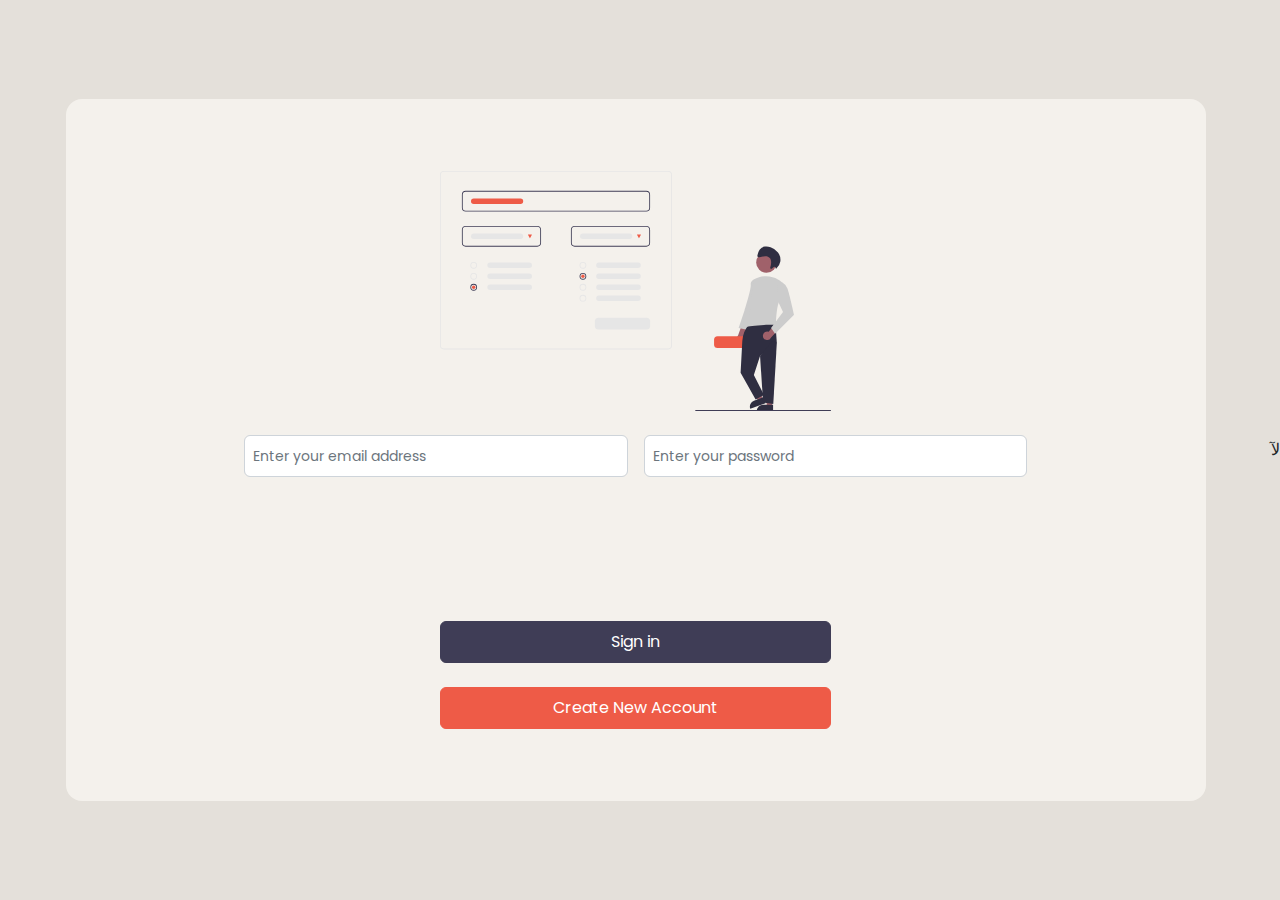
==== sign-in.html @ 407254c6 "First commit" ====
<!DOCTYPE html>
<html>
  <head>
    <meta charset="UTF-8" />
    <title>Login System</title>
    <meta name="viewport" content="width=device-width, initial-scale=1.0" />
    
    <link rel="icon" href="./images/favicon.png" />
    <link rel="stylesheet" href="./CSS/all.min.css" />
    <link rel="stylesheet" href="./CSS/bootstrap.min.css" />
    <link rel="stylesheet" href="./CSS/login.css" />
  </head>
  <body>
    <section id="login" class="login w-100">
      <div class="container text-center py-5 px-5 rounded-4 position-relative">
        <div class="welcome-image w-75 m-auto">
          <img
            src="images/sign-in.svg"
            class="w-50 py-4"
            alt="Join the world's largest community"
            title="Join the world's largest community"
          />
        </div>
        <div class="recent-logins w-75 text-start mx-auto d-none">
          <h3 class="fs-4 mb-0">Recent logins</h3>
          <div class="users-cards row overflow-auto flex-nowrap py-2">
            <div class="user-card col-md-2 p-2">
              <div class="user-content bg-white p-2 rounded-4 text-center">
                <div
                  class="user-header px-1 pt-1 d-flex justify-content-between"
                >
                  <i class="close fa-solid fa-circle-xmark"></i>
                  <i class="more-info fa-solid fa-ellipsis-vertical"></i>
                </div>
                <div class="user-image py-2">
                  <img
                    src="./images/avatars/avatar-male.jpg"
                    class="w-50 h-50 rounded-circle"
                    alt=""
                  />
                </div>
                <h4 class="userName">Mahmoud Salah</h4>
              </div>
            </div>
            <div class="user-card col-md-2 p-2">
              <div class="user-content bg-white p-2 rounded-4 text-center">
                <div
                  class="user-header px-1 pt-1 d-flex justify-content-between"
                >
                  <i class="close fa-solid fa-circle-xmark"></i>
                  <i class="more-info fa-solid fa-ellipsis-vertical"></i>
                </div>
                <div class="user-image py-2">
                  <img
                    src="./images/avatars/avatar-female.jpg"
                    class="w-50 h-50 rounded-circle"
                    alt=""
                  />
                </div>
                <h4 class="userName">Ahmed Hamdy</h4>
              </div>
            </div>
            <div class="add-user-card col-md-2 p-2 text-white">
              <div
                class="user-content h-100 d-flex flex-column justify-content-between align-items-center p-2 rounded-4 text-center"
              >
                <div class="add-card-icon mt-3">
                  <i class="fa-solid fa-plus"></i>
                </div>
                <h4 class="userName">Add Account</h4>
              </div>
            </div>
          </div>
        </div>

        <h4 class="seperator position-relative py-2 d-none">OR</h4>

        <form class="sign-in-form w-75 mx-auto">
          <div class="login-inputs d-flex">
            <div class="email w-100 me-3">
              <div class="email-hint w-100">
                <input
                  type="email"
                  placeholder="Enter your email address"
                  class="form-control p-2"
                  id="emailInput"
                />
              </div>

              <p
                class="hint email-hint m-0 mt-2 text-start p-2 rounded-2 invisible"
              >
                <i class="fa-solid fa-triangle-exclamation pe-2"></i>
                "Invalid email address.
                your email must be at least 3 characters and contain "@gmail" and ".com". "
              </p>
            </div>
            <div class="password w-100">
              <div class="password-input w-100 position-relative">
                <input
                  type="password"
                  placeholder="Enter your password"
                  class="form-control p-2"
                  id="passwordInput"
                />
                <i
                  class="show-hide-password fa-solid fa-eye position-absolute top-50 translate-middle-y d-none"
                ></i>
              </div>

              <p
                class="hint password-hint m-0 mt-2 text-start p-2 rounded-2 invisible"
              >
                <i class="fa-solid fa-triangle-exclamation pe-2"></i>
                "Please ensure your password is a minimum of 8 characters and includes at least one digit, one lowercase letter, and one uppercase letter."
              </p>
            </div>
          </div>
          <div class="login-buttons py-4 d-flex flex-column w-50 mx-auto gap-4">
            <button type="button" class="btn btn-sign-in rounded-2 py-2">
              Sign in
            </button>
            <a
              type="button"
              class="btn btn-new-account rounded-2 py-2"
              href="sign-up.html"
            >
              Create New Account
            </a>
          </div>
        </form>
      </div>
      <div
        class="login-failed position-absolute justify-content-center align-items-center d-none"
      >
        <div class="box bg-white rounded-4 p-3 w-40 text-center">
          <img src="images/failed.svg" alt="Login Failed" class="w-50 py-3" />
          <h3>Login Failed</h3>
          <p>Invalid Email or Password</p>
          <button class="btn btn-try btn-sign-in">Try Again</button>
        </div>
      </div>
    </section>
   لآ
    <script type="module" src="js/signIn.js"></script>
  </body>
</html>
---- CSS/login.css ----
@import url("https://fonts.googleapis.com/css2?family=Poppins:wght@100;200;300;400;500;600;700;800;900&display=swap");

/* =======> Variables */
:root {
  --main-black: #000;
  --main-blusih-black: #3f3d56;
  --main-blue: #120091;
  --main-dark-green: #043730;
  --main-light-green: #3c6761;
  --main-orange: #ee5b47;
  --main-cyan: #1da1f2;
  --main-gray: #6c707b;
}

/* =======> Global Rules */

*,
*::before,
*::after {
  padding: 0;
  margin: 0;
  box-sizing: inherit;
}

html {
  scroll-behavior: smooth;
  box-sizing: border-box;
}

body {
  font-family: "Poppins", sans-serif;
  background-color: #e4e0da;
  min-height: 100vh;
  display: flex;
  justify-content: center;
  align-items: center;
}

::selection {
  color: #f1f1f1;
  background-color: var(--main-blusih-black);
}
/* =======> Reusable classes */
.w-40 {
  width: 40%;
}
/* =======> Login Page */

section .container {
  background-color: #f4f1ec;
}

.user-image img {
  aspect-ratio: 1/1;
  object-fit: cover;
  object-position: center center;
}

.user i {
  cursor: pointer;
  font-size: 17px;
}

.close {
  color: #f9897d;
}

.more-info {
  color: var(--main-black);
}

.userName {
  font-size: 15px;
}

.users-cards::-webkit-scrollbar {
  height: 10px;
}
.users-cards::-webkit-scrollbar-thumb {
  background-color: var(--main-orange);
}
.users-cards::-webkit-scrollbar-button {
  width: 5px;
  background-color: #333;
}
.users-cards::-webkit-scrollbar-track {
  background-color: #e4e0da;
}

.add-card-icon {
  width: 50%;
  border-radius: 50%;
  background-color: rgba(255, 255, 255, 0.3);
  aspect-ratio: 1/1;
  display: flex;
  justify-content: center;
  align-items: center;
}

.add-card-icon i {
  font-size: 30px;
}
.add-user-card .user-content {
  background-color: var(--main-orange);
}

.seperator::before,
.seperator::after {
  content: "";
  width: calc(50% - 30px);
  height: 1px;
  position: absolute;
  top: 50%;
  transform: translateY(-50%);
  background-color: #d4d0da;
}

.seperator::before {
  top: 50%;
  left: 0;
}

.seperator::after {
  right: 0;
}

.sign-in-form input::placeholder {
  font-size: 14px;
}

.password-input i {
  right: 10px;
  cursor: pointer;
}

.form-control:focus {
  color: #212529;
  background-color: #fff;
  border-color: var(--main-orange);
  outline: 0;
  box-shadow: none;
}

.btn-sign-in {
  --bs-btn-color: #fff;
  --bs-btn-bg: var(--main-blusih-black);
  --bs-btn-border-color: var(--main-blusih-black);
  --bs-btn-hover-color: #fff;
  --bs-btn-hover-bg: #333148;
  --bs-btn-hover-border-color: #222036;
}

.btn-new-account {
  --bs-btn-color: #fff;
  --bs-btn-bg: var(--main-orange);
  --bs-btn-border-color: var(--main-orange);
  --bs-btn-hover-color: #fff;
  --bs-btn-hover-bg: #d94e3c;
  --bs-btn-hover-border-color: #cd4533;
}

.hint {
  background-color: #d6282844;
  color: #333148;
}

.was-validated .form-control:valid,
.form-control.is-valid {
  border-color: var(--main-light-green);
  background-image: url("../images/valid.png");
  background-size: 30px 30px;
}

.was-validated .form-control:valid:focus,
.form-control.is-valid:focus {
  border-color: var(--main-light-green);
  box-shadow: none;
}

.was-validated .form-control:invalid,
.form-control.is-invalid {
  padding-right: 0;
  background-image: url("../images/invalid.png");
  background-size: 30px 30px;
}

.was-validated .form-control:invalid:focus,
.form-control.is-invalid:focus {
  box-shadow: none;
}

.login-success {
  width: 100%;
  height: 100%;
  background-color: #3f3d5655;
  left: 0;
  top: 0;
}

.login-failed {
  width: 100%;
  height: 100%;
  background-color: #3f3d5655;
  left: 0;
  top: 0;
}

.user-data {
  width: fit-content;
}

.user-data i {
  color: var(--main-orange);
}

.user-data li span {
  color: var(--main-orange);
}

.btn-logout {
  --bs-btn-color: #fff;
  --bs-btn-bg: var(--main-blusih-black);
  --bs-btn-border-color: var(--main-blusih-black);
  --bs-btn-hover-color: #fff;
  --bs-btn-hover-bg: #302e45;
  --bs-btn-hover-border-color: #26243a;
  right: 20px;
  bottom: 20px;
}
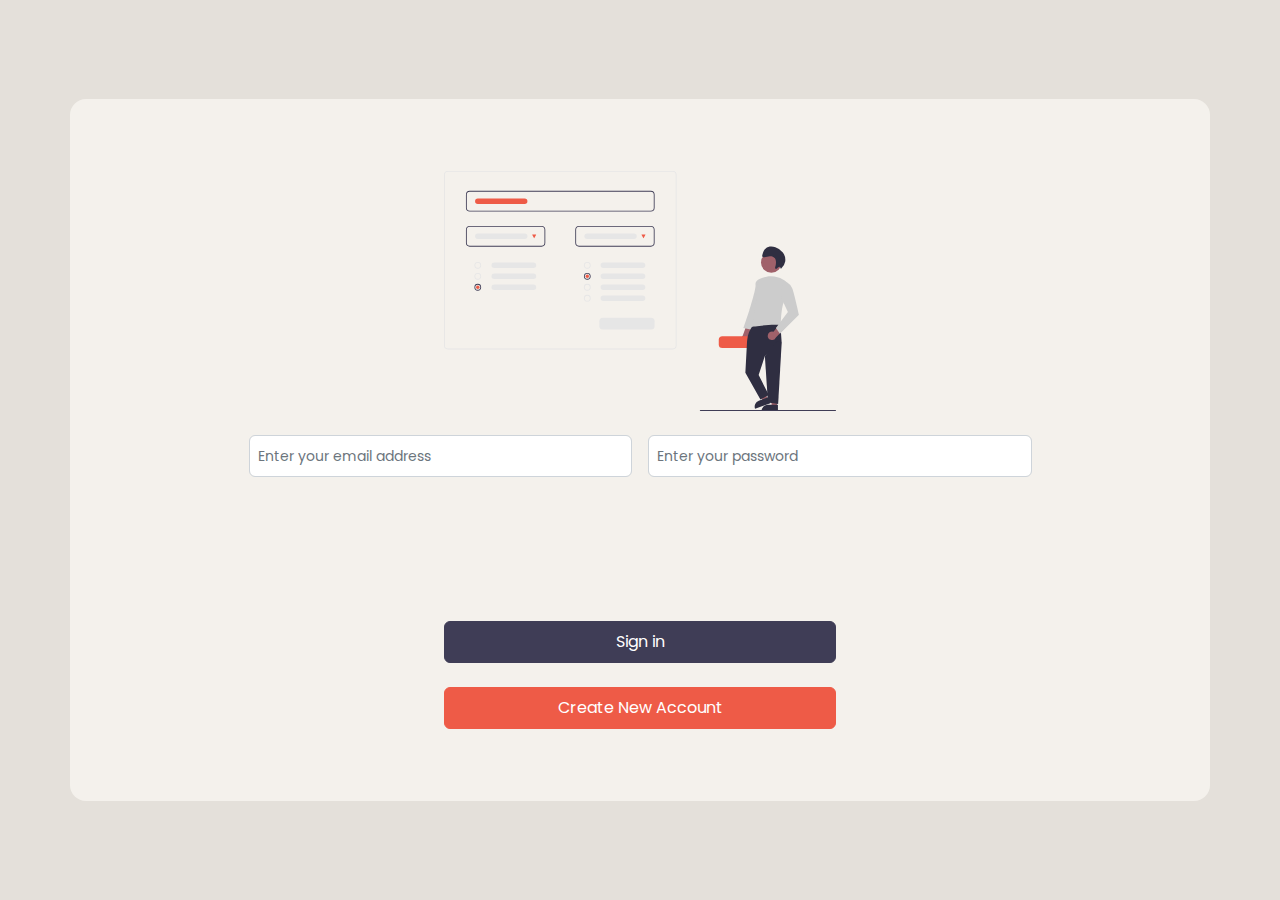
==== commit 2ba95d4d: "first update" ====
--- a/sign-in.html
+++ b/sign-in.html
@@ -141,7 +141,6 @@
         </div>
       </div>
     </section>
-   لآ
     <script type="module" src="js/signIn.js"></script>
   </body>
 </html>
